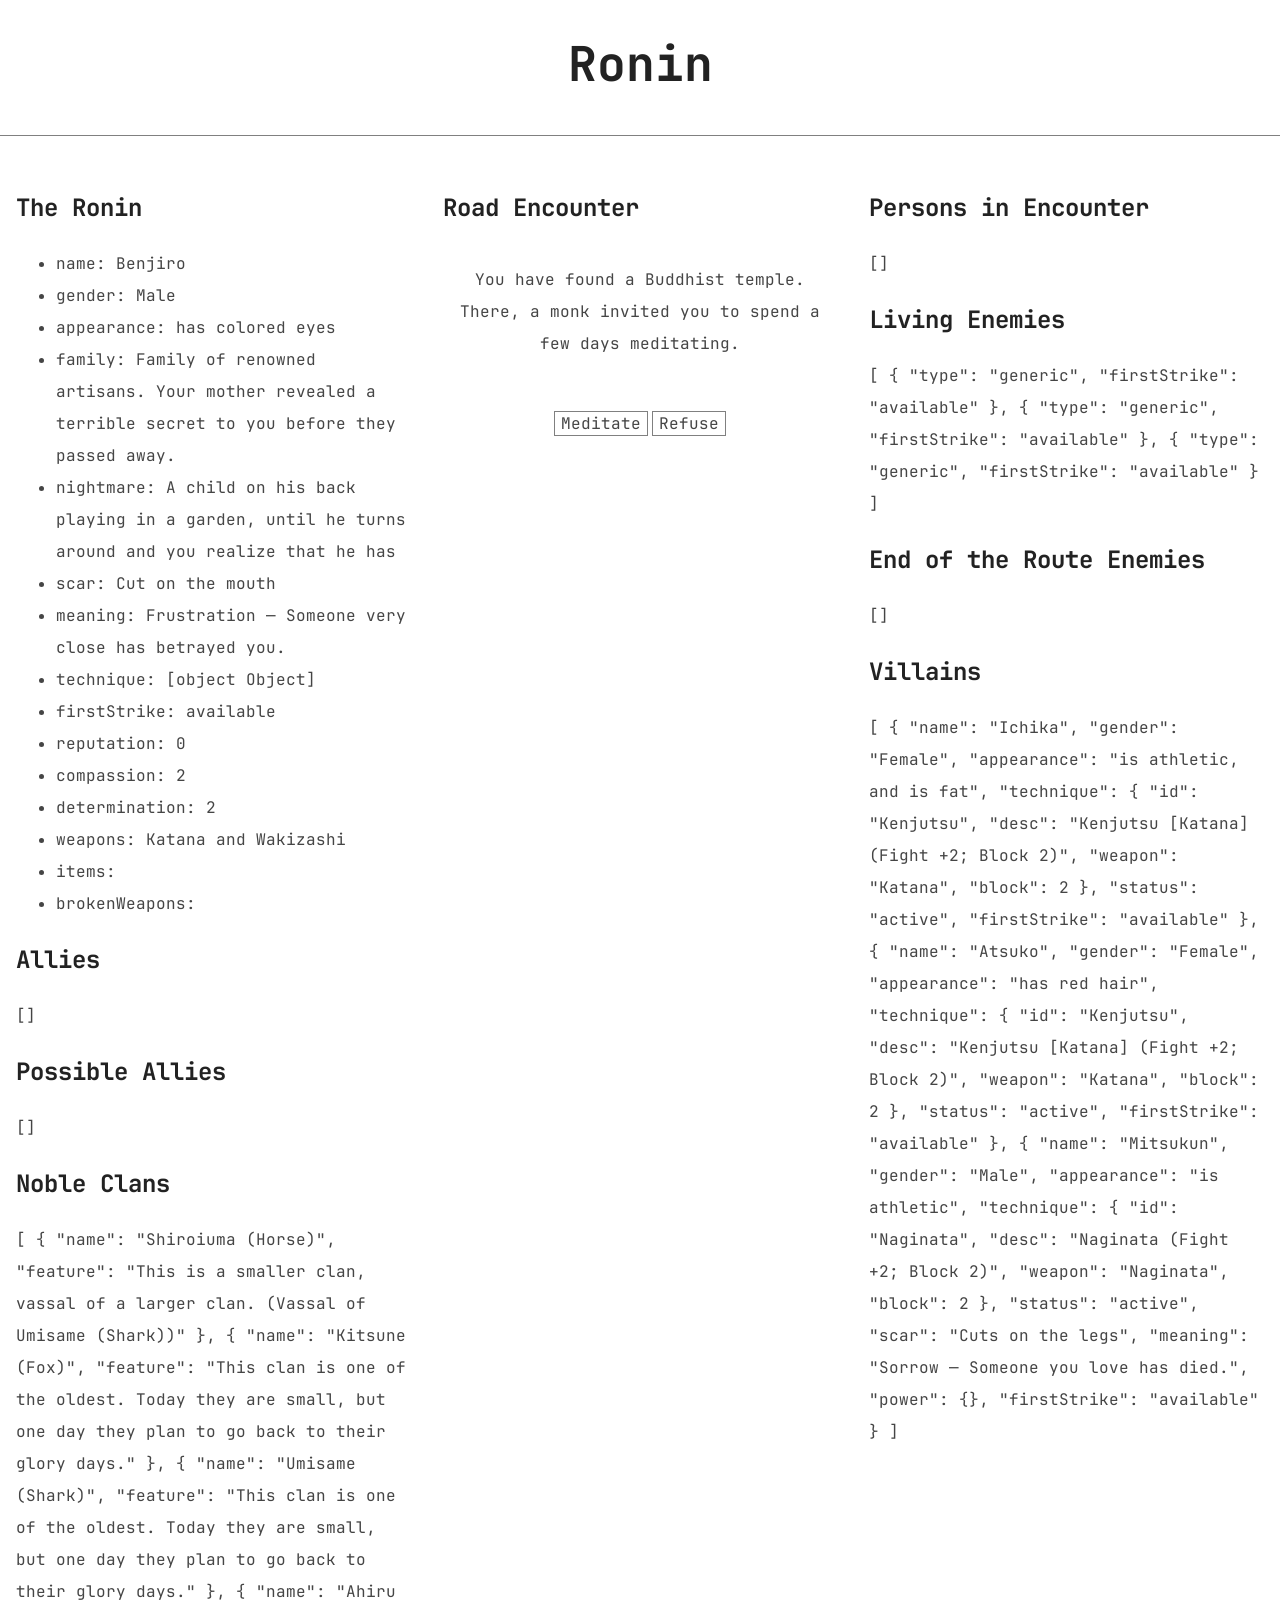
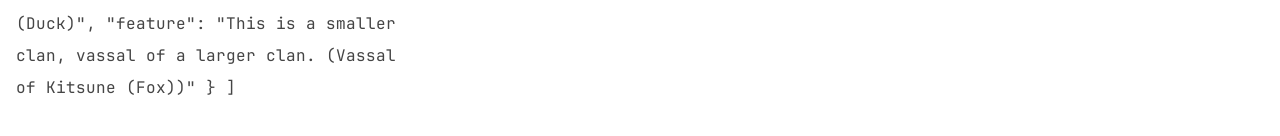
==== encounter.html @ 9c770727 "Streamlining and Minor Improvements" ====
<!DOCTYPE html>
<html>
    <head>
        <meta charset="utf-8">
        <meta http-equiv="X-UA-Compatible" content="IE=edge">
        <title>Ronin</title>
        <meta name="viewport" content="width=device-width, initial-scale=1">
        <link rel="stylesheet" href="styles/style.css">
        <link rel="stylesheet" href="styles/JetBrains Mono.css">
        <link rel="stylesheet" href="styles/Blobmoji.css">
    </head>
    <header>
        <h1>Ronin</h1>
    </header>
    <body>
        <div id="game">
            <aside id="ronin">
                <section>
                    <h3>The Ronin</h3>
                    <ul id="stats"></ul>
                </section>
                <section>
                    <h3>Allies</h3>
                    <div id="allies"></div>
                </section>
                <section>
                    <h3>Possible Allies</h3>
                    <div id="possibleallies"></div>
                </section>
                <section>
                    <h3>Noble Clans</h3>
                    <div id="nobleClans"></div>
                </section>
            </aside>
            <main id="encounter">
                <h3 id="encounterHeader"></h3>

                <div id="encounterText" style="text-align: center;"></div>

                <div id="combatHeader" style="text-align: center;"></div>

                <div id="interactText" style="text-align: center;"></div>

                <div class="buttonContainer">
                    <div id="encounterButtons"></div>
                    <div id="interactButtons"></div>
                </div>
                
            </main>
            <aside id="queues">
                <section>
                    <h3>Persons in Encounter</h3>
                    <div id="encounterpersons"></div>
                </section>
                <section>
                    <h3>Living Enemies</h3>
                    <div id="enemies"></div>
                </section>
                <section>
                    <h3>End of the Route Enemies</h3>
                    <div id="endrouteenemies"></div>
                </section>
                <section>
                    <h3>Villains</h3>
                    <div id="villains"></div>
                </section>
            </aside>
        </div>


        
        <script src="script/clans.js" defer></script>
        <script src="script/family.js" defer></script>
        <script src="script/name.js" defer></script>
        <script src="script/appearance.js" defer></script>
        <script src="script/technique.js" defer></script>
        <script src="script/nightmares.js" defer></script>
        <script src="script/scar.js" defer></script>
        <script src="script/character sheet.js" defer></script>
        <script src="script/villain.js" defer></script>
        <script src="script/fight.js" defer></script>
        <script src="script/talk.js" defer></script>
        <script src="script/intimidate.js" defer></script>
        <script src="script/charm.js" defer></script>
        <script src="script/rooms.js" defer></script>
        <script src="script/encounters.js" defer></script>
    </body>
</html>
---- styles/style.css ----
* {
    font-family: "JetBrains Mono", "Blobs", "Blobmoji";
    color: #454545;
    font-size: 1rem;
}

html {
    font-size: 16px;
}

body {
    margin: 0 auto;
}

pre {
    white-space: pre-wrap;
    word-break: break-word;
}

#encounterText {
    padding: 16px 0;
}

h1,
h2 {
    text-align: center;
    color: #222;
}

h3, h4, h5, h6 {
    color: #222;
}

.numberInput {
    width: 32px;
    text-align: center;
}

h1 {
    font-size: 3rem;
}

h2 {
    font-size: 2rem;
    margin-top: 2rem;
}

h3 {
    font-size: 1.5rem;
}

div, p {
    line-height: 2rem;
    margin: 1rem 0;
}

header {
    border-bottom: 1px solid grey;
    padding-bottom: 0.5em;
    margin-bottom: 0.5em;
}

footer {
    margin: 2rem 0;
}

.not-list {
    list-style-type: none;
    padding-inline-start: 0;
}

.not-list li {
    float: left;
    margin-right: 1rem;
}

.not-list + p {
    clear: left;
    padding-top: 1rem;
}

li {
    line-height: 2rem;
}

nav ul {
    padding: 0;
    margin: 0;
}

nav ul li ul li::before {
    content: ">";
    padding-right: 1em;
}

nav ul li {
    list-style-type: none;
    display: flex;
}

nav ul li ul {
    padding: 0;
    padding-left: 1em;
    min-width: max-content;
}

.activepage {
    position: relative;
}

.dropdown {
    position: absolute;
    top: 100%;
    left: -1em;
    background-color: white;
    z-index: 1;
    box-shadow: 0px 5px 5px gray;
    visibility: hidden;
    padding-bottom: 1em;
    padding-right: 2em;
    width: 100%;
    max-height: 0;
    transition: max-height 1s ease-out;
    overflow: hidden;
}

.optbreak {
    display: none;
}

label,
b,
th {
    color: #862D2D;
    font-weight: bolder;
}

.activepage:hover > .dropdown {
    visibility: visible;
    max-height: 500px;
}

input[type="number"] {
    width: 2em;
    text-align: center;
}

input[type="button"],
button {
    background-color: transparent;
    border: 1px solid grey;
    cursor: pointer;
    margin: 0 2px;
}

input[type="button"]:active,
button:active {
    background-color: rgba(0, 0, 0, 0.1);
}

input {
    border: 1px solid grey;
}

select {
    border: 1px solid grey;
    padding: 1px 0;
    cursor: pointer;
}


#game {
    display: grid;
    grid-template-columns: 1fr 1fr 1fr;
    height: 100vh;
}

#queues {
    grid-template-rows: 1fr 1fr 1fr 1fr;
}

#ronin {
    grid-template-rows: 1fr 1fr 1fr;
}

aside,
main {
    padding: 16px;
}

.buttonContainer {
    margin: 16px 0;
    display: flex;
    justify-content: center;
}


@media screen and (max-width: 616px) {
    main {
        margin: 0 1rem;
    }

    h1 {
        text-align: left;
    }

    .not-list li {
        float: none;
    }

    .not-list + p {
        padding-top: 0;
    }

    header {
        margin: 0 1em;
    }

    .optbreak {
        display: block;
    }

    nav {
        overflow-wrap: break-word;
    }

    nav ul li ul {
        min-width: auto;
    }
}
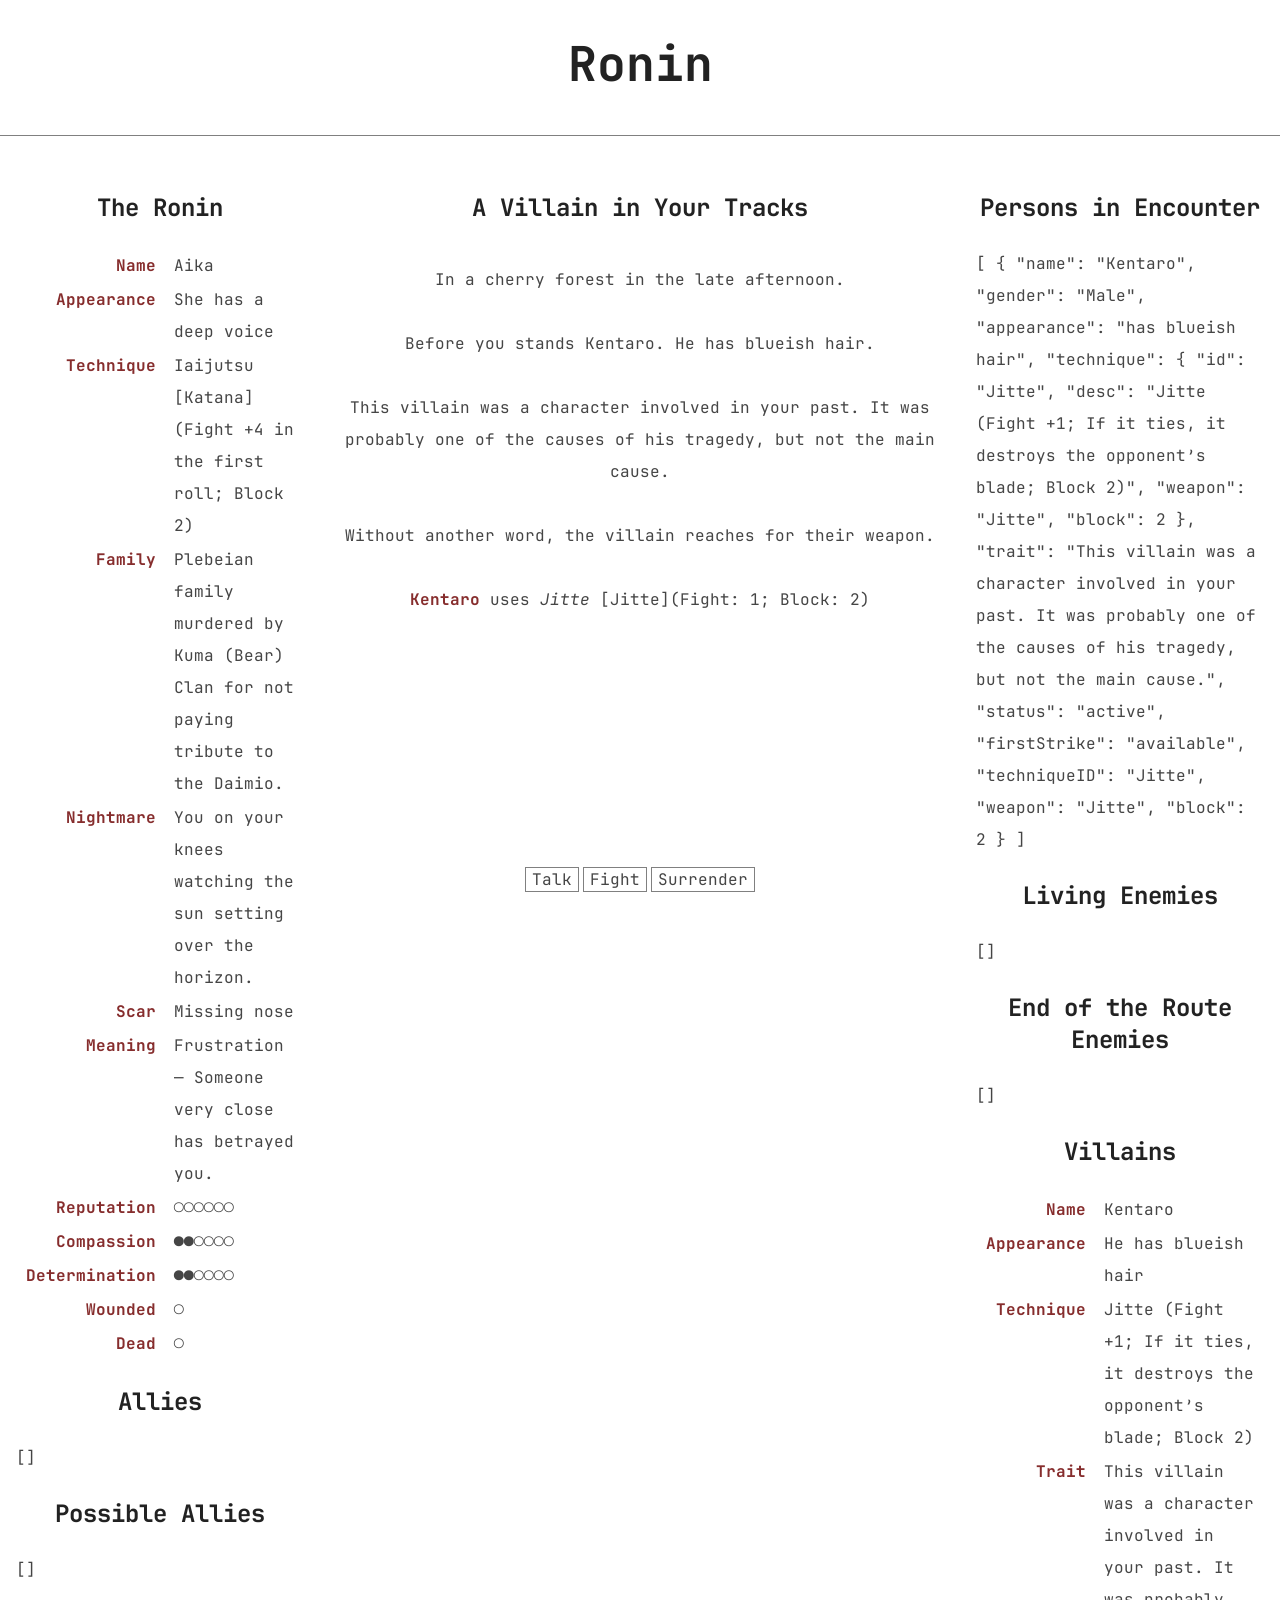
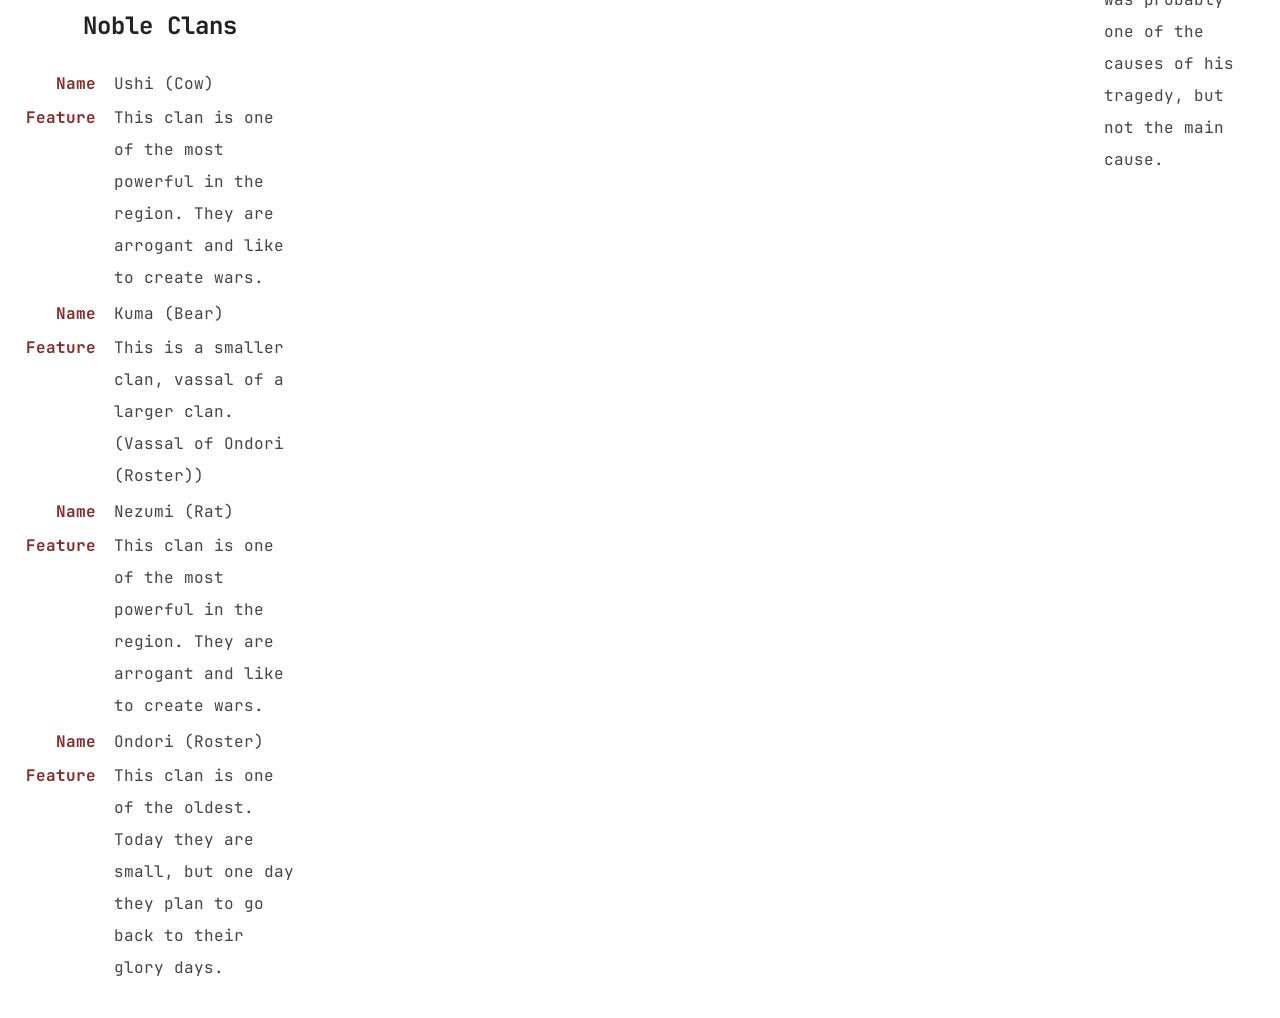
==== commit 0eea1bf2: "Render Styling and Code Streamlining" ====
--- a/encounter.html
+++ b/encounter.html
@@ -17,7 +17,7 @@
             <aside id="ronin">
                 <section>
                     <h3>The Ronin</h3>
-                    <ul id="stats"></ul>
+                    <div id="stats"></div>
                 </section>
                 <section>
                     <h3>Allies</h3>
@@ -83,6 +83,8 @@
         <script src="script/intimidate.js" defer></script>
         <script src="script/charm.js" defer></script>
         <script src="script/rooms.js" defer></script>
+        <script src="script/search.js" defer></script>
+        <script src="script/render.js" defer></script>
         <script src="script/encounters.js" defer></script>
     </body>
 </html>
--- a/styles/style.css
+++ b/styles/style.css
@@ -22,12 +22,13 @@
 }
 
 h1,
-h2 {
+h2,
+h3 {
     text-align: center;
     color: #222;
 }
 
-h3, h4, h5, h6 {
+h4, h5, h6 {
     color: #222;
 }
 
@@ -171,7 +172,7 @@
 
 #game {
     display: grid;
-    grid-template-columns: 1fr 1fr 1fr;
+    grid-template-columns: 1fr 2fr 1fr;
     height: 100vh;
 }
 
@@ -194,6 +195,26 @@
     justify-content: center;
 }
 
+#interactText {
+    overflow-y: auto;
+    height: 200px;
+}
+
+td {
+    vertical-align: top;
+    padding: 0 8px;
+}
+
+td:first-child {
+    text-align: right;
+    color: #862D2D;
+    font-weight: bolder;
+}
+
+#stats > table {
+    max-width: 600px;
+}
+
 
 @media screen and (max-width: 616px) {
     main {
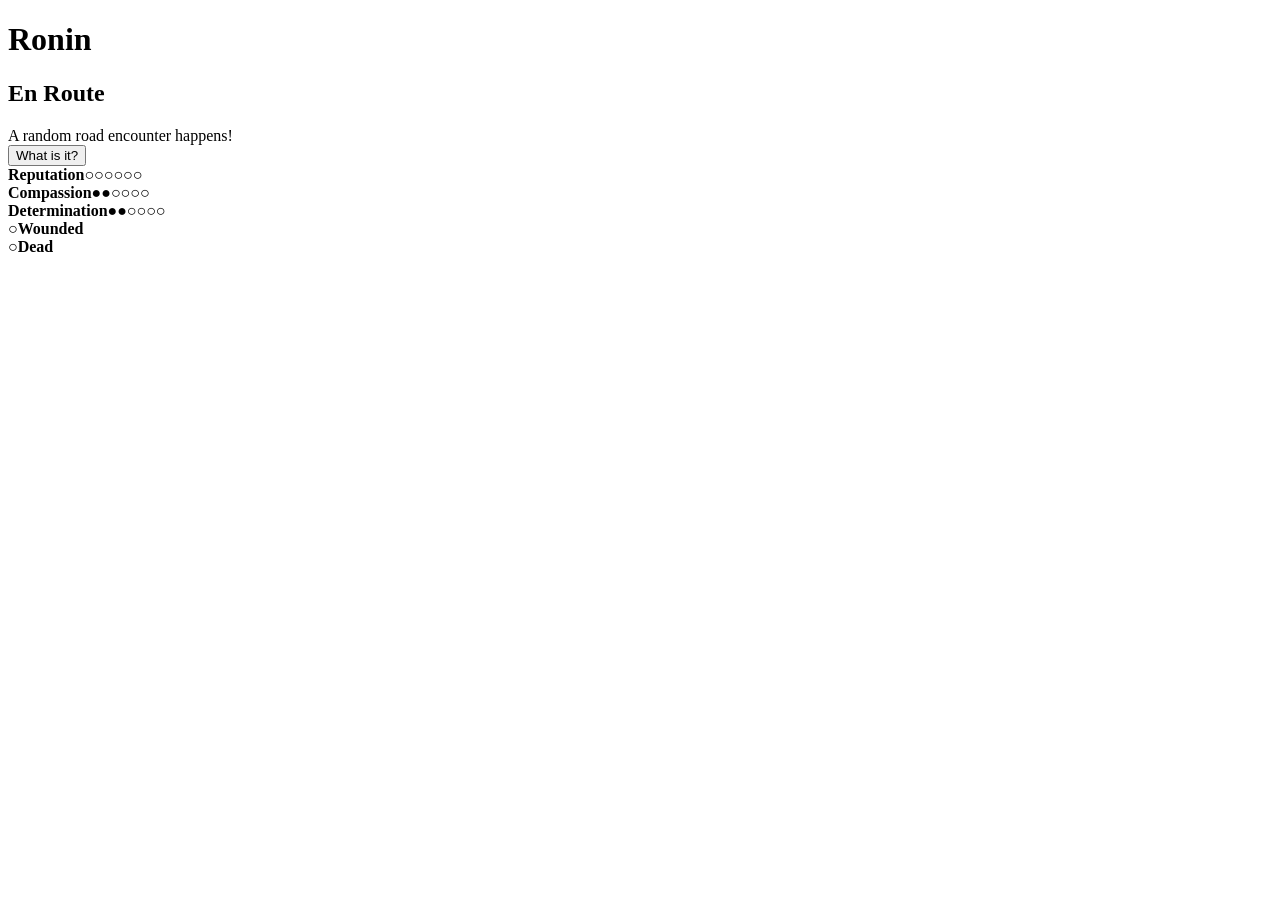
==== commit 9e617953: "Layout Design and Optimization" ====
--- a/encounter.html
+++ b/encounter.html
@@ -6,67 +6,31 @@
         <title>Ronin</title>
         <meta name="viewport" content="width=device-width, initial-scale=1">
         <link rel="stylesheet" href="styles/style.css">
-        <link rel="stylesheet" href="styles/JetBrains Mono.css">
-        <link rel="stylesheet" href="styles/Blobmoji.css">
+        <link rel="stylesheet" href="styles/Courier Prime.css">
     </head>
-    <header>
-        <h1>Ronin</h1>
-    </header>
     <body>
+        <header>
+            <h1>Ronin</h1>
+        </header>
         <div id="game">
-            <aside id="ronin">
-                <section>
-                    <h3>The Ronin</h3>
-                    <div id="stats"></div>
-                </section>
-                <section>
-                    <h3>Allies</h3>
-                    <div id="allies"></div>
-                </section>
-                <section>
-                    <h3>Possible Allies</h3>
-                    <div id="possibleallies"></div>
-                </section>
-                <section>
-                    <h3>Noble Clans</h3>
-                    <div id="nobleClans"></div>
-                </section>
-            </aside>
-            <main id="encounter">
-                <h3 id="encounterHeader"></h3>
+            <div id="encounter">
+                <h2 id="encounterHeader"></h2>
 
-                <div id="encounterText" style="text-align: center;"></div>
+                <div id="encounterText"></div>
 
-                <div id="combatHeader" style="text-align: center;"></div>
+                <div id="combatHeader"></div>
 
-                <div id="interactText" style="text-align: center;"></div>
+                <div id="interactText"></div>
 
                 <div class="buttonContainer">
                     <div id="encounterButtons"></div>
                     <div id="interactButtons"></div>
                 </div>
+
+                <div id="roninStats"></div>
                 
-            </main>
-            <aside id="queues">
-                <section>
-                    <h3>Persons in Encounter</h3>
-                    <div id="encounterpersons"></div>
-                </section>
-                <section>
-                    <h3>Living Enemies</h3>
-                    <div id="enemies"></div>
-                </section>
-                <section>
-                    <h3>End of the Route Enemies</h3>
-                    <div id="endrouteenemies"></div>
-                </section>
-                <section>
-                    <h3>Villains</h3>
-                    <div id="villains"></div>
-                </section>
-            </aside>
+            </div>
         </div>
-
 
         
         <script src="script/clans.js" defer></script>
--- a/styles/Courier Prime.css
+++ b/styles/Courier Prime.css
@@ -0,0 +1,27 @@
+@font-face { 
+  font-family: "Courier Prime";
+  font-weight: 400;
+  font-style: normal;
+  src: url([data-uri]);
+}
+
+@font-face { 
+  font-family: "Courier Prime";
+  font-weight: 400;
+  font-style: italic;
+  src: url([data-uri]);
+}
+
+@font-face { 
+  font-family: "Courier Prime";
+  font-weight: 700;
+  font-style: normal;
+  src: url([data-uri]);
+}
+
+@font-face { 
+  font-family: "Courier Prime";
+  font-weight: 700;
+  font-style: italic;
+  src: url([data-uri]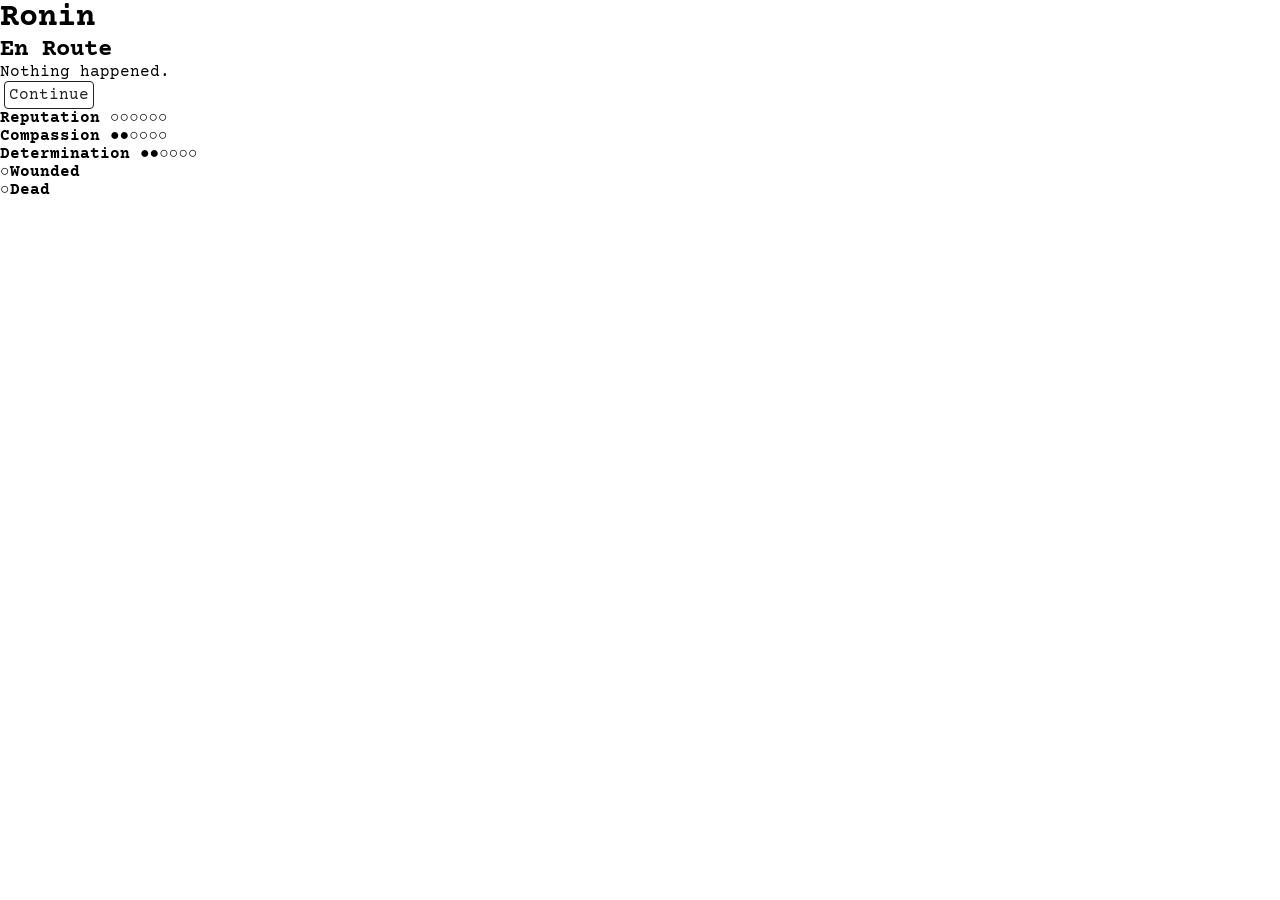
==== commit 2b0dfc84: "Mobile Encounter Layout" ====
--- a/encounter.html
+++ b/encounter.html
@@ -22,9 +22,11 @@
 
                 <div id="interactText"></div>
 
-                <div class="buttonContainer">
-                    <div id="encounterButtons"></div>
-                    <div id="interactButtons"></div>
+                <div id="buttonContainer">
+                    <div id="buttonWrapper">
+                        <div id="encounterButtons"></div>
+                        <div id="interactButtons"></div>
+                    </div>
                 </div>
 
                 <div id="roninStats"></div>
--- a/styles/style.css
+++ b/styles/style.css
@@ -0,0 +1,97 @@
+* {
+    margin: 0;
+    padding: 0;
+    font-family: 'Courier Prime', Courier, monospace;
+}
+
+html {
+    font-size: 16px;
+}
+
+b {
+    font-weight: bold;
+}
+
+button {
+    background-color: #fff;
+    color: #222;
+    padding: 4px;
+    border: 1px solid #222;
+    border-radius: 4px;
+    font-weight: 400;
+    cursor: pointer;
+    margin: 0 4px;
+    font-size: 1rem;
+}
+
+@media (max-width: 600px) {
+    body {
+        width: 100%;
+        height: 100vh;
+        display: grid;
+        grid-template-rows: auto 1fr;
+        text-align: center;
+    }
+    
+    h1,
+    h2 {
+        margin: 16px 0;
+    }
+
+    button {
+        margin: 4px;
+        padding: 8px;
+        white-space: nowrap;
+    }
+
+    #game {
+        display: grid;
+    }
+
+    #encounter {
+        display: grid;
+        grid-template-rows: auto 1fr 0.5fr 1fr 1fr 1fr;
+    }
+
+    #roninStats {
+        display: grid;
+    }
+
+    #roninStatBalls {
+        display: flex;
+        flex-wrap: wrap;
+        justify-content: center;
+        align-items: center;
+        gap: 16px;
+    }
+
+    #roninStatusBalls {
+        display: flex;
+        flex-wrap: wrap;
+        justify-content: center;
+        align-items: center;
+        gap: 32px;
+    }
+
+    #encounterText,
+    #combatHeader,
+    #interactText {
+        padding: 8px;
+        display: grid;
+        justify-content: center;
+        align-items: center;
+        overflow-y: auto;
+    }
+
+    #buttonContainer {
+        display: grid;
+    }
+
+    #buttonWrapper,
+    #buttonWrapper > div {
+        display: flex;
+        justify-content: center;
+        align-items: center;
+        flex-wrap: wrap;
+    }
+}
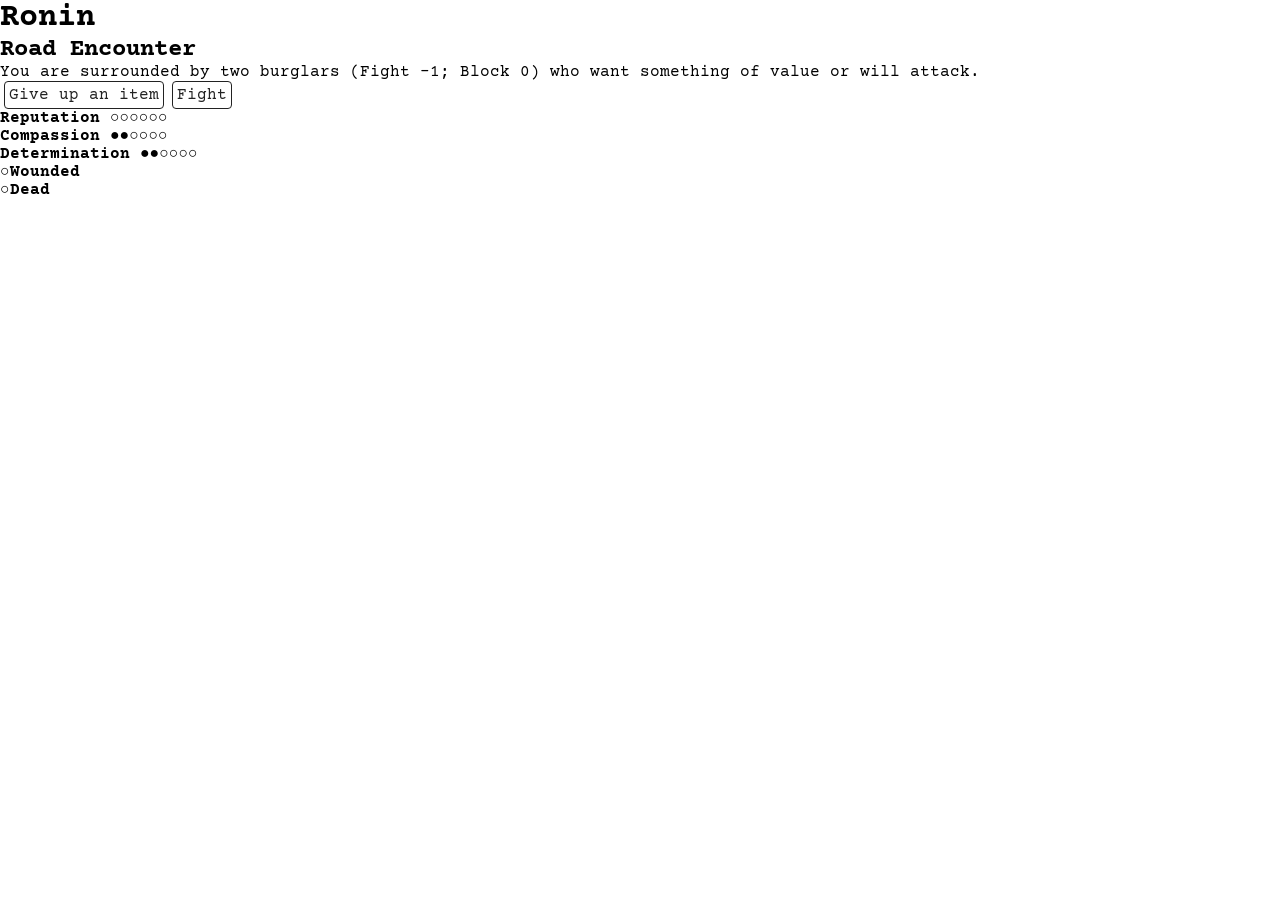
==== commit b54e4f6b: "UI Upgrades" ====
--- a/encounter.html
+++ b/encounter.html
@@ -18,7 +18,10 @@
 
                 <div id="encounterText"></div>
 
-                <div id="combatHeader"></div>
+                <div id="combatHeaderWrapper">
+                    <div id="combatHeader"></div>
+                    <div id="personsLeft" class=""></div>
+                </div>
 
                 <div id="interactText"></div>
 
--- a/styles/style.css
+++ b/styles/style.css
@@ -27,7 +27,7 @@
 @media (max-width: 600px) {
     body {
         width: 100%;
-        height: 100vh;
+        height: 100dvh;
         display: grid;
         grid-template-rows: auto 1fr;
         text-align: center;
@@ -50,19 +50,19 @@
 
     #encounter {
         display: grid;
-        grid-template-rows: auto 1fr 0.5fr 1fr 1fr 1fr;
+        grid-template-rows: auto 2fr 1fr 1fr 1fr 1fr;
     }
 
     #roninStats {
         display: grid;
+        grid-template-rows: 1fr 1fr;
     }
 
     #roninStatBalls {
         display: flex;
-        flex-wrap: wrap;
         justify-content: center;
         align-items: center;
-        gap: 16px;
+        gap: 8px;
     }
 
     #roninStatusBalls {
@@ -94,4 +94,25 @@
         align-items: center;
         flex-wrap: wrap;
     }
+
+    #combatHeaderWrapper {
+        display: grid;
+        grid-template-columns: 1fr auto;
+        align-items: center;
+    }
+
+    #combatHeader {
+        justify-self: center;
+    }
+
+    .persons {
+        border: 1px solid #222;
+        border-radius: 4px;
+        margin: 0 4px;
+        height: 36px;
+        width: 36px;
+        justify-content: center;
+        align-items: center;
+        display: grid;
+    }
 }
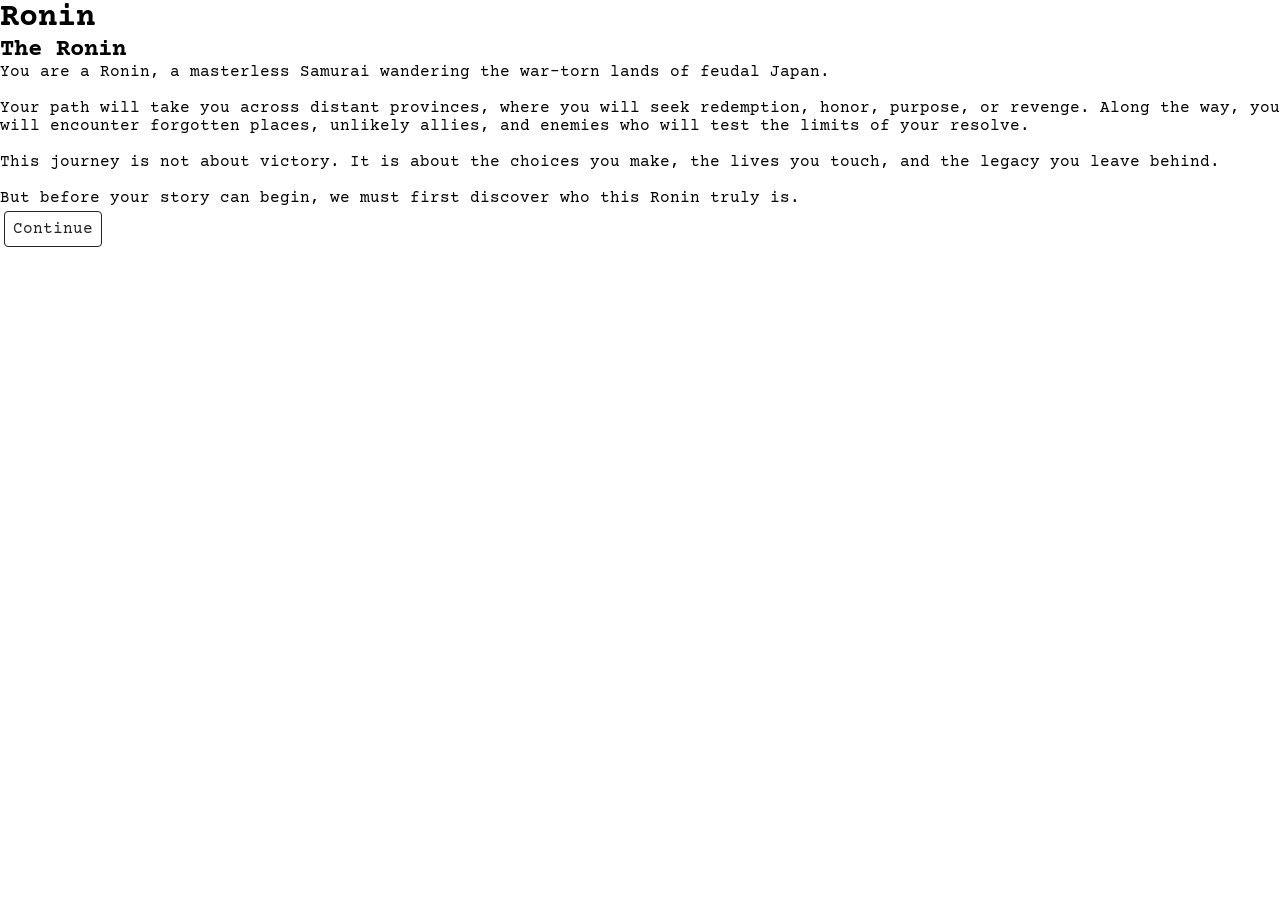
==== commit 7a53625b: "Character Creation and Introduction" ====
--- a/encounter.html
+++ b/encounter.html
@@ -16,7 +16,9 @@
             <div id="encounter">
                 <h2 id="encounterHeader"></h2>
 
-                <div id="encounterText"></div>
+                <div id="encounterTextWrapper">
+                    <div id="encounterText"></div>
+                </div>
 
                 <div id="combatHeaderWrapper">
                     <div id="combatHeader"></div>
@@ -46,6 +48,7 @@
         <script src="script/nightmares.js" defer></script>
         <script src="script/scar.js" defer></script>
         <script src="script/character sheet.js" defer></script>
+        <script src="script/character creation.js" defer></script>
         <script src="script/villain.js" defer></script>
         <script src="script/fight.js" defer></script>
         <script src="script/talk.js" defer></script>
--- a/styles/style.css
+++ b/styles/style.css
@@ -6,6 +6,11 @@
 
 html {
     font-size: 16px;
+    font-size: clamp(12px, 2.25dvh, 16px);
+}
+
+ul {
+    padding-left: 1.5rem;
 }
 
 b {
@@ -15,19 +20,28 @@
 button {
     background-color: #fff;
     color: #222;
-    padding: 4px;
+    padding: 8px;
     border: 1px solid #222;
     border-radius: 4px;
     font-weight: 400;
     cursor: pointer;
-    margin: 0 4px;
+    margin: 4px;
     font-size: 1rem;
+}
+
+.hidden {
+    display: none;
+}
+
+.ghost {
+    visibility: hidden;
 }
 
 @media (max-width: 600px) {
     body {
         width: 100%;
         height: 100dvh;
+        min-height: 0;
         display: grid;
         grid-template-rows: auto 1fr;
         text-align: center;
@@ -39,18 +53,18 @@
     }
 
     button {
-        margin: 4px;
-        padding: 8px;
         white-space: nowrap;
     }
 
     #game {
         display: grid;
+        min-height: 0;
     }
 
     #encounter {
         display: grid;
-        grid-template-rows: auto 2fr 1fr 1fr 1fr 1fr;
+        grid-template-rows: auto 2fr 0.5fr 1fr 1fr 1fr;
+        min-height: 0;
     }
 
     #roninStats {
@@ -67,13 +81,16 @@
 
     #roninStatusBalls {
         display: flex;
-        flex-wrap: wrap;
+    }
+
+    #roninStatusBalls > div {
+        flex: 1;
+        display: flex;
         justify-content: center;
         align-items: center;
-        gap: 32px;
     }
 
-    #encounterText,
+    #encounterTextWrapper,
     #combatHeader,
     #interactText {
         padding: 8px;
@@ -85,14 +102,19 @@
 
     #buttonContainer {
         display: grid;
+        justify-content: center;
+        align-items: center;
     }
 
-    #buttonWrapper,
-    #buttonWrapper > div {
+    #buttonWrapper {
         display: flex;
         justify-content: center;
         align-items: center;
         flex-wrap: wrap;
+    }
+
+    buttonWrapper > div {
+        display: contents;
     }
 
     #combatHeaderWrapper {
@@ -115,4 +137,10 @@
         align-items: center;
         display: grid;
     }
+
+    #encounterText {
+        text-align: left;
+        display: block;
+        padding: 8px;
+    }
 }
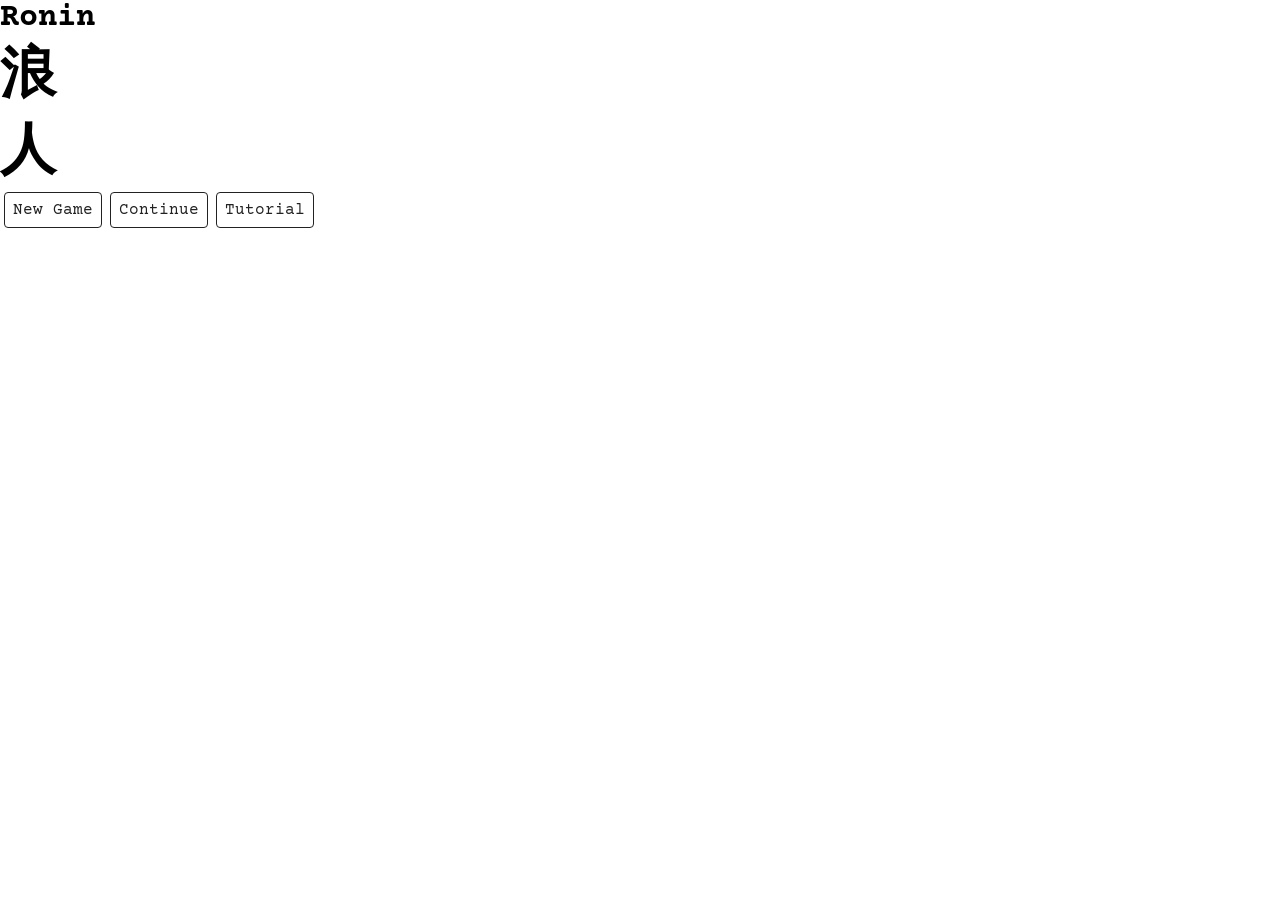
==== commit 14e0afdd: "Save/Load + Tutorials" ====
--- a/encounter.html
+++ b/encounter.html
@@ -58,5 +58,6 @@
         <script src="script/search.js" defer></script>
         <script src="script/render.js" defer></script>
         <script src="script/encounters.js" defer></script>
+        <script src="script/save.js" defer></script>
     </body>
 </html>
--- a/styles/style.css
+++ b/styles/style.css
@@ -37,6 +37,12 @@
     visibility: hidden;
 }
 
+.logo {
+    font-size: 3.5rem;
+    margin: 0;
+    padding: 0;
+}
+
 @media (max-width: 600px) {
     body {
         width: 100%;
@@ -63,7 +69,7 @@
 
     #encounter {
         display: grid;
-        grid-template-rows: auto 2fr 0.5fr 1fr 1fr 1fr;
+        grid-template-rows: auto 2fr 1fr 1fr 1fr 1fr;
         min-height: 0;
     }
 
@@ -119,12 +125,18 @@
 
     #combatHeaderWrapper {
         display: grid;
-        grid-template-columns: 1fr auto;
-        align-items: center;
     }
 
     #combatHeader {
+        grid-area: 1 / 1;
         justify-self: center;
+        align-self: center;
+    }
+
+    #personsLeft {
+        grid-area: 1 / 1;
+        justify-self: end;
+        align-self: center;
     }
 
     .persons {
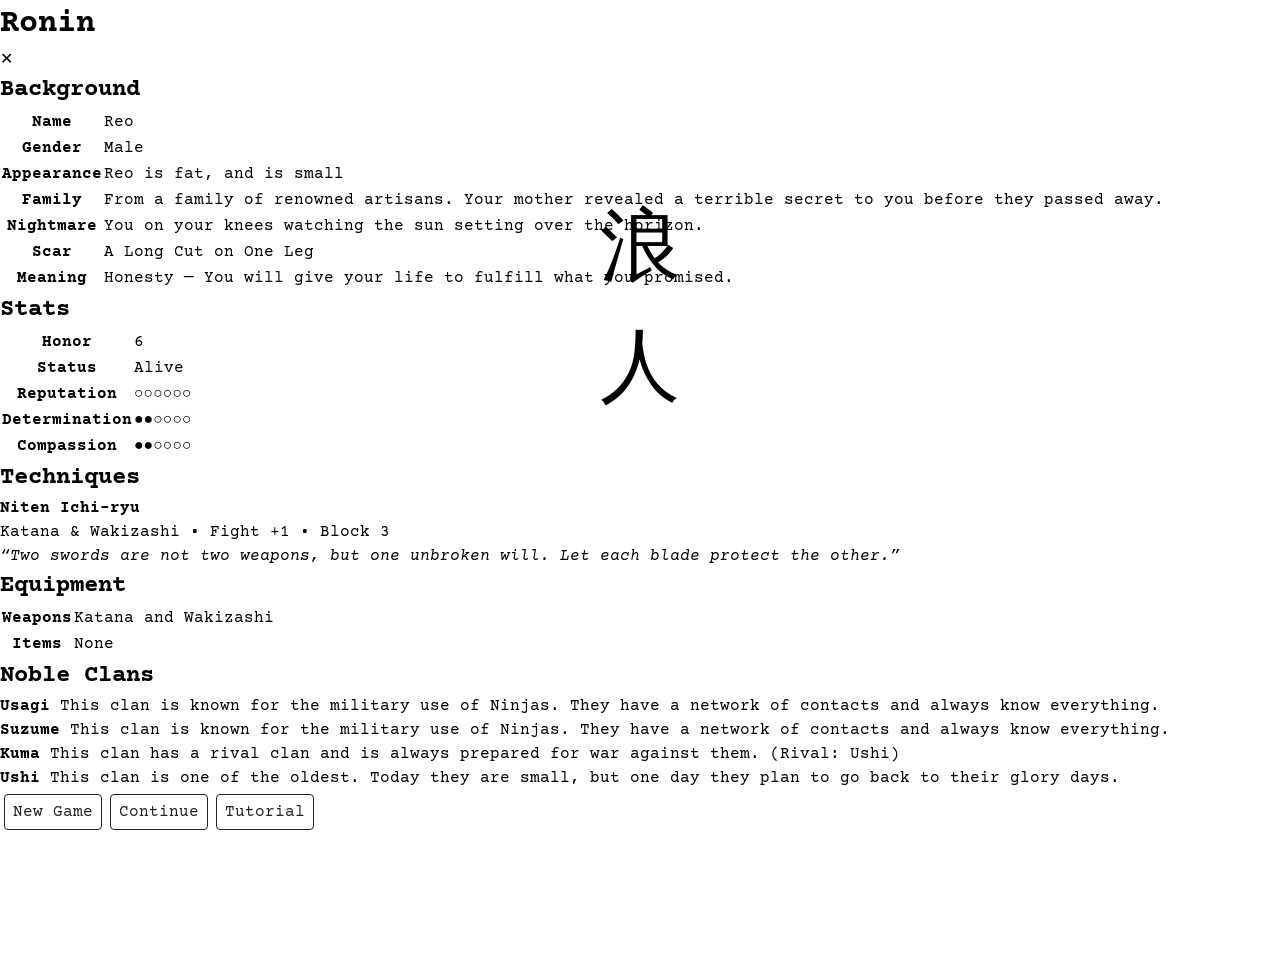
==== commit 40716b5c: "Mobile Layout Complete" ====
--- a/encounter.html
+++ b/encounter.html
@@ -13,6 +13,89 @@
             <h1>Ronin</h1>
         </header>
         <div id="game">
+            <div id="roninSheet"  class="overlayCard">
+                <span id="closeRoninSheet">✕</span>
+                <div class="overlayScrollable">
+                    <div class="wrapper">
+                        <h2>Background</h2>
+                        <table>
+                            <tbody>
+                                <tr>
+                                    <th>Name</th>
+                                    <td><span id="displayName"></span></td>
+                                </tr>
+                                <tr>
+                                    <th>Gender</th>
+                                    <td><span id="displayGender"></span></td>
+                                </tr>
+                                <tr>
+                                    <th>Appearance</th>
+                                    <td><span id="displayAppearance"></span></td>
+                                </tr>
+                                <tr>
+                                    <th>Family</th>
+                                    <td><span id="displayFamily"></span></td>
+                                </tr>
+                                <tr>
+                                    <th>Nightmare</th>
+                                    <td><span id="displayNightmare"></span></td>
+                                </tr>
+                                <tr>
+                                    <th>Scar</th>
+                                    <td><span id="displayScar"></span></td>
+                                </tr>
+                                <tr>
+                                    <th>Meaning</th>
+                                    <td><span id="displayMeaning"></span></td>
+                                </tr>
+                            </tbody>
+                        </table>
+                        <h2>Stats</h2>
+                        <table>
+                            <tbody>
+                                <tr>
+                                    <th>Honor</th>
+                                    <td><span id="displayHonor"></span></td>
+                                </tr>
+                                <tr>
+                                    <th>Status</th>
+                                    <td><span id="displayStatus"></span></td>
+                                </tr>
+                                <tr>
+                                    <th>Reputation</th>
+                                    <td><span id="displayReputation"></span></td>
+                                </tr>
+                                <tr>
+                                    <th>Determination</th>
+                                    <td><span id="displayDetermination"></span></td>
+                                </tr>
+                                <tr>
+                                    <th>Compassion</th>
+                                    <td><span id="displayCompassion"></span></td>
+                                </tr>
+                            </tbody>
+                        </table>
+                        <h2>Techniques</h2>
+                        <div id="displayTechnique"></div>
+                        <h2>Equipment</h2>
+                        <table>
+                            <tbody>
+                                <tr>
+                                    <th>Weapons</th>
+                                    <td><span id="displayWeapons"></span></td>
+                                </tr>
+                                <tr>
+                                    <th>Items</th>
+                                    <td><span id="displayItems"></span></td>
+                                </tr>
+                            </tbody>
+                        </table>
+                        <h2>Noble Clans</h2>
+                        <div id="displayNobleClans"></div>
+                    </div>
+                </div>
+            </div>
+
             <div id="encounter">
                 <h2 id="encounterHeader"></h2>
 
@@ -35,8 +118,36 @@
                 </div>
 
                 <div id="roninStats"></div>
-                
             </div>
+
+            <div id="roninPersons" class="hidden">
+                <span id="closePersons">✕</span>
+                <div class="overlayScrollable">
+                    <div class="wrapper">
+                        <div id="displayEncounterPersonsWrapper">
+                            <h2>In Encounter</h2>
+                            <div id="displayEncounterPersons"></div>
+                        </div>
+                        <div id="displayVillainsWrapper">
+                            <h2>Villains</h2>
+                            <div id="displayVillains"></div>
+                        </div>
+                        <div id="displayAlliesWrapper">
+                            <h2>Allies</h2>
+                            <div id="displayAllies"></div>
+                        </div>
+                        <div id="displayPossibleAlliesWrapper">
+                            <h2>Possible Allies</h2>
+                            <div id="displayPossibleAllies"></div>
+                        </div>
+                        <div id="displayEnemiesWrapper">
+                            <h2>Enemies</h2>
+                            <div id="displayEnemies"></div>
+                        </div>
+                    </div>
+                </div>
+            </div>
+
         </div>
 
         
--- a/styles/style.css
+++ b/styles/style.css
@@ -7,6 +7,7 @@
 html {
     font-size: 16px;
     font-size: clamp(12px, 2.25dvh, 16px);
+    line-height: 1.5;
 }
 
 ul {
@@ -38,9 +39,14 @@
 }
 
 .logo {
-    font-size: 3.5rem;
+    font-size: 5rem;
     margin: 0;
     padding: 0;
+    font-weight: 400;
+    position: absolute;
+    top: 35%;
+    left: 50%;
+    transform: translate(-50%, -50%);
 }
 
 @media (max-width: 600px) {
@@ -65,12 +71,14 @@
     #game {
         display: grid;
         min-height: 0;
+        position: relative;
     }
 
     #encounter {
         display: grid;
         grid-template-rows: auto 2fr 1fr 1fr 1fr 1fr;
         min-height: 0;
+        position: relative;
     }
 
     #roninStats {
@@ -119,7 +127,7 @@
         flex-wrap: wrap;
     }
 
-    buttonWrapper > div {
+    #buttonWrapper > div {
         display: contents;
     }
 
@@ -155,4 +163,65 @@
         display: block;
         padding: 8px;
     }
+
+    .overlayCard {
+        width: 100%;
+        z-index: 999;
+        background-color: #fff;
+        position: absolute;
+        top: 0;
+        left: 0;
+        display: grid;
+        min-height: 0;
+        grid-template-rows: 1fr;
+        height: 100%;
+        text-align: left;
+    }
+
+    .overlayScrollable {
+        display: grid;
+        overflow-y: auto;
+    }
+
+    #closePersons,
+    #closeRoninSheet {
+        position: absolute;
+        top: 0;
+        right: 0;
+        height: 44px;
+        width: 44px;
+        display: grid;
+        align-items: center;
+        justify-content: center;
+        font-size: 1.5rem;
+    }
+
+    .wrapper {
+        padding: 8px;
+    }
+
+    table {
+        table-layout: fixed;
+        width: 100%;
+        border-spacing: 8px;
+    }
+
+    td,
+    th {
+        vertical-align: top;
+    }
+
+    th {
+        text-align: right;
+        width: 35%;
+    }
+
+    td {
+        text-align: left;
+        width: 65%;
+    }
+
+    p {
+        margin: 16px 0;
+    }
 }
